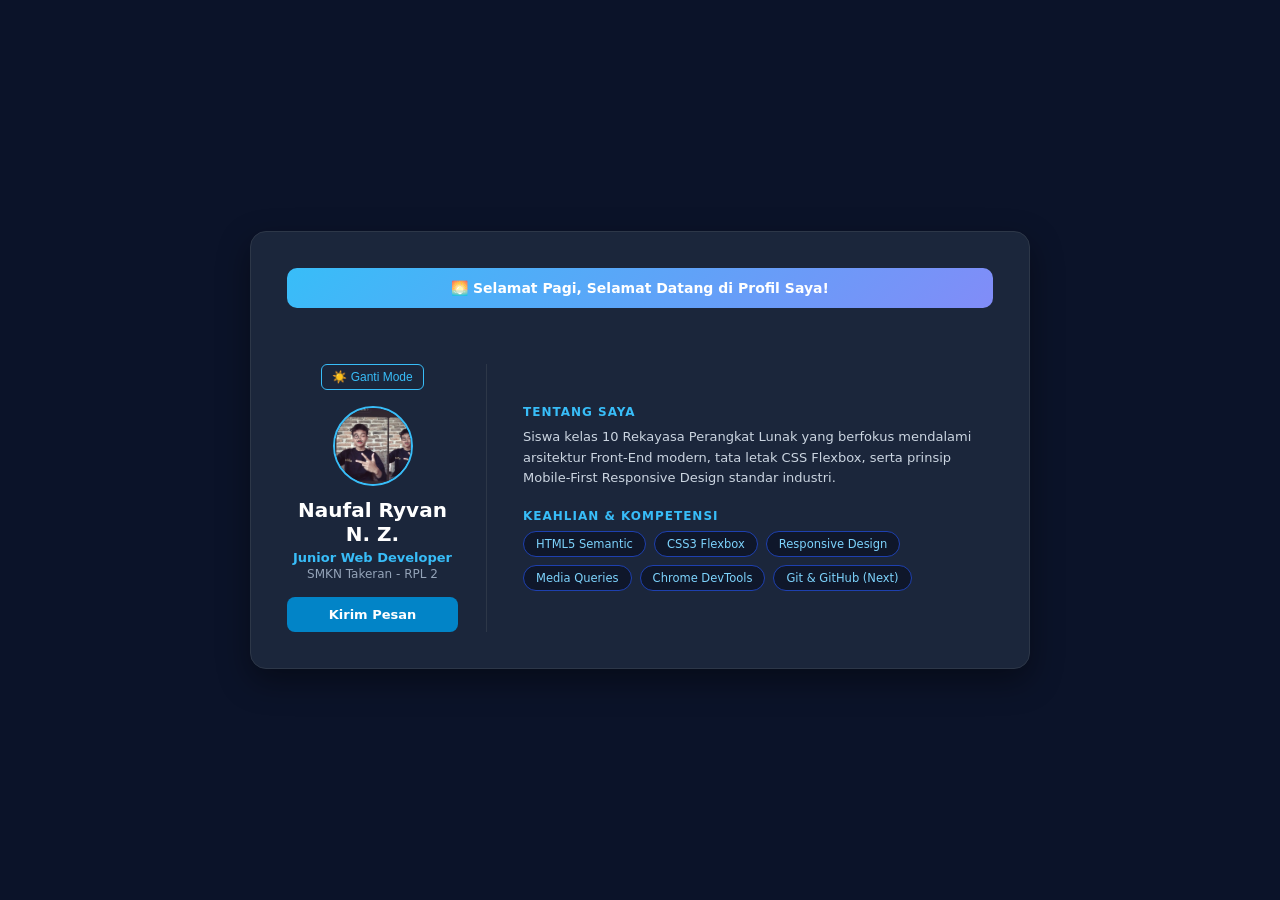
==== index.html @ 6edc7c73 "feat: menggunggah latihan3 ke github" ====
<!DOCTYPE html>
<html lang="id">
<head>
  <meta charset="UTF-8">
  <meta name="viewport" content="width=device-width, initial-scale=1.0">
  <title>Profil Digital Responsive - Naufal</title>
  <link rel="stylesheet" href="style.css">
</head>
<body>
  <main class="page-wrapper">
    <article class="profile-card">
      <div class="box-sapaan">
  <p id="sapaan" class="teks-sapaan"></p>
</div>
      <header class="card-aside">
        <button id="btnToggleTema" class="btn-tema">☀️ Ganti Mode</button>

        <div class="avatar-box">
          <img src="NAUFAL.jpg" alt="Foto Profil" class="avatar-img">
        </div>

        <h1 class="student-name">Naufal Ryvan N. Z.</h1>
        <p class="student-role">Junior Web Developer</p>
        <p class="student-school">SMKN Takeran - RPL 2</p>
        
        <a href="#" id="btnKontak" class="btn-contact">Kirim Pesan</a>
      </header>

      <section class="card-content">
        <div class="bio-section">
          <h2 class="section-heading">TENTANG SAYA</h2>
          <p class="bio-text">
            Siswa kelas 10 Rekayasa Perangkat Lunak yang berfokus mendalami arsitektur Front-End modern, tata letak CSS Flexbox, serta prinsip Mobile-First Responsive Design standar industri.
          </p>
        </div>
        
        <div class="skills-section">
          <h2 class="section-heading">KEAHLIAN & KOMPETENSI</h2>
          <div class="skill-matrix">
            <div class="skill-badge">HTML5 Semantic</div>
            <div class="skill-badge">CSS3 Flexbox</div>
            <div class="skill-badge">Responsive Design</div>
            <div class="skill-badge">Media Queries</div>
            <div class="skill-badge">Chrome DevTools</div>
            <div class="skill-badge">Git & GitHub (Next)</div>
          </div>
        </div>
      </section>
      </article>
    </article>
  </main>
  
  <div id="modalKontak" class="modal-overlay">
    <div class="modal-box">
      <h2>Kirim Pesan</h2>
      <p>Silakan hubungi saya melalui email: naufalrifan85@gmail.com</p>
      <button id="btnTutupModal" class="btn-tutup">Tutup</button>
    </div>
  </div>
  
  <script src="script.js"></script>
</body>
</html>
---- style.css ----
* {
  margin: 0;
  padding: 0;
  box-sizing: border-box;
}

body {
  font-family: 'Segoe UI', system-ui, -apple-system, sans-serif;
  background-color: #0b1329;
  color: #e2e8f0;
  min-height: 100vh;
  display: flex;
  justify-content: center;
  align-items: center;
  padding: 20px;
  transition: background-color 0.3s, color 0.3s;
}

.page-wrapper {
  width: 100%;
  max-width: 780px;
}

.profile-card {
  background-color: #1b263b;
  border: 1px solid #2d3748;
  border-radius: 16px;
  padding: 32px;
  box-shadow: 0 12px 32px rgba(0, 0, 0, 0.4);
  display: flex;
  flex-direction: column;
  gap: 24px;
  transition: background-color 0.3s, border-color 0.3s;
}

/* Sisi Kiri (Aside) */
.card-aside {
  display: flex;
  flex-direction: column;
  align-items: center;
  text-align: center;
  padding-bottom: 20px;
  border-bottom: 1px solid #2d3748;
}

/* Tombol Mode */
.btn-tema {
  background: transparent;
  border: 1px solid #38bdf8;
  color: #38bdf8;
  padding: 5px 10px;
  border-radius: 6px;
  font-size: 12px;
  cursor: pointer;
  margin-bottom: 16px;
  transition: 0.3s;
}

.btn-tema:hover {
  background: #38bdf8;
  color: #0b1329;
}

.avatar-box {
  width: 80px;
  height: 80px;
  border-radius: 50%;
  border: 2px solid #38bdf8;
  overflow: hidden; 
  margin-bottom: 12px;
  display: flex;
  justify-content: center;
  align-items: center;
  background-color: #0f172a;
}

.avatar-img {
  width: 100%;
  height: 100%;
  object-fit: cover;
}

.student-name {
  font-size: 20px;
  color: #ffffff;
  font-weight: 700;
}

.student-role {
  color: #38bdf8;
  font-size: 13px;
  font-weight: 600;
  margin-top: 4px;
}

.student-school {
  color: #94a3b8;
  font-size: 12px;
  margin-top: 2px;
}

.btn-contact {
  margin-top: 16px;
  display: inline-block;
  width: 100%;
  text-align: center;
  background-color: #0284c7;
  color: #ffffff;
  text-decoration: none;
  padding: 10px 16px;
  border-radius: 8px;
  font-weight: 600;
  font-size: 13px;
  transition: all 0.2s ease;
}

.btn-contact:hover {
  background-color: #0369a1;
}

.card-content {
  display: flex;
  flex-direction: column;
  gap: 20px;
}

.section-heading {
  font-size: 12px;
  color: #38bdf8;
  text-transform: uppercase;
  letter-spacing: 1px;
  margin-bottom: 8px;
  font-weight: 700;
}

.bio-text {
  font-size: 13px;
  line-height: 1.6;
  color: #cbd5e1;
}

.skill-matrix {
  display: flex;
  flex-wrap: wrap;
  gap: 8px;
}

.skill-badge {
  background-color: #0f172a;
  border: 1px solid #1e40af;
  color: #7dd3fc;
  padding: 5px 12px;
  border-radius: 16px;
  font-size: 11.5px;
  font-weight: 500;
}

body.light-mode {
  background-color: #f1f5f9;
  color: #0f172a;
}

body.light-mode .profile-card {
  background-color: #ffffff;
  border-color: #cbd5e1;
  box-shadow: 0 10px 25px rgba(0, 0, 0, 0.08);
}

body.light-mode .student-name {
  color: #0f172a;
}

body.light-mode .card-aside {
  border-color: #e2e8f0;
}

body.light-mode .bio-text {
  color: #334155;
}

.modal-overlay {
  position: fixed;
  top: 0; left: 0; width: 100%; height: 100%;
  background-color: rgba(0, 0, 0, 0.7);
  display: none;
  justify-content: center;
  align-items: center;
  z-index: 1000;
}

.modal-overlay.show {
  display: flex;
}

.modal-box {
  background: #1e293b;
  color: #ffffff;
  padding: 24px;
  border-radius: 12px;
  text-align: center;
  width: 90%;
  max-width: 360px;
}

.btn-tutup {
  margin-top: 16px;
  background: #ef4444;
  color: white;
  border: none;
  padding: 8px 16px;
  border-radius: 6px;
  cursor: pointer;
}

.modal-overlay {
  display: none;
  position: fixed;
  top: 0;
  left: 0;
  width: 100%;
  height: 100%;
  background: rgba(0, 0, 0, 0.6);
  backdrop-filter: blur(4px);
  z-index: 9999;
  justify-content: center;
  align-items: center;
}

.modal-overlay.active {
  display: flex;
}

.modal-box {
  background: #1e293b;
  color: #ffffff;
  padding: 24px;
  border-radius: 12px;
  max-width: 400px;
  width: 90%;
  box-shadow: 0 10px 25px rgba(0, 0, 0, 0.5);
  border: 1px solid #334155;
}

.btn-tutup {
  margin-top: 16px;
  padding: 8px 16px;
  background-color: #ef4444;
  color: white;
  border: none;
  border-radius: 6px;
  cursor: pointer;
}

.btn-tutup:hover {
  background-color: #dc2626;
}

@media screen and (min-width: 680px) {
  .profile-card {
    flex-direction: row;
    align-items: center;
    padding: 36px;
    gap: 36px;
  }
  
  .card-aside {
    width: 200px;
    flex-shrink: 0;
    padding-bottom: 0;
    padding-right: 28px;
    border-bottom: none;
    border-right: 1px solid #2d3748;
    justify-content: center;
  }

  .card-content {
    flex: 1;
    justify-content: center;
  }
}

.box-sapaan {
  background: linear-gradient(135deg, #38bdf8, #818cf8);
  padding: 12px 20px;
  border-radius: 10px;
  margin-bottom: 20px;
  text-align: center;
}

.teks-sapaan {
  color: #ffffff;
  font-weight: 600;
  font-size: 14px;
  margin: 0;
}

.profile-card {
  flex-wrap: wrap;
}

.box-sapaan {
  width: 100%;
}
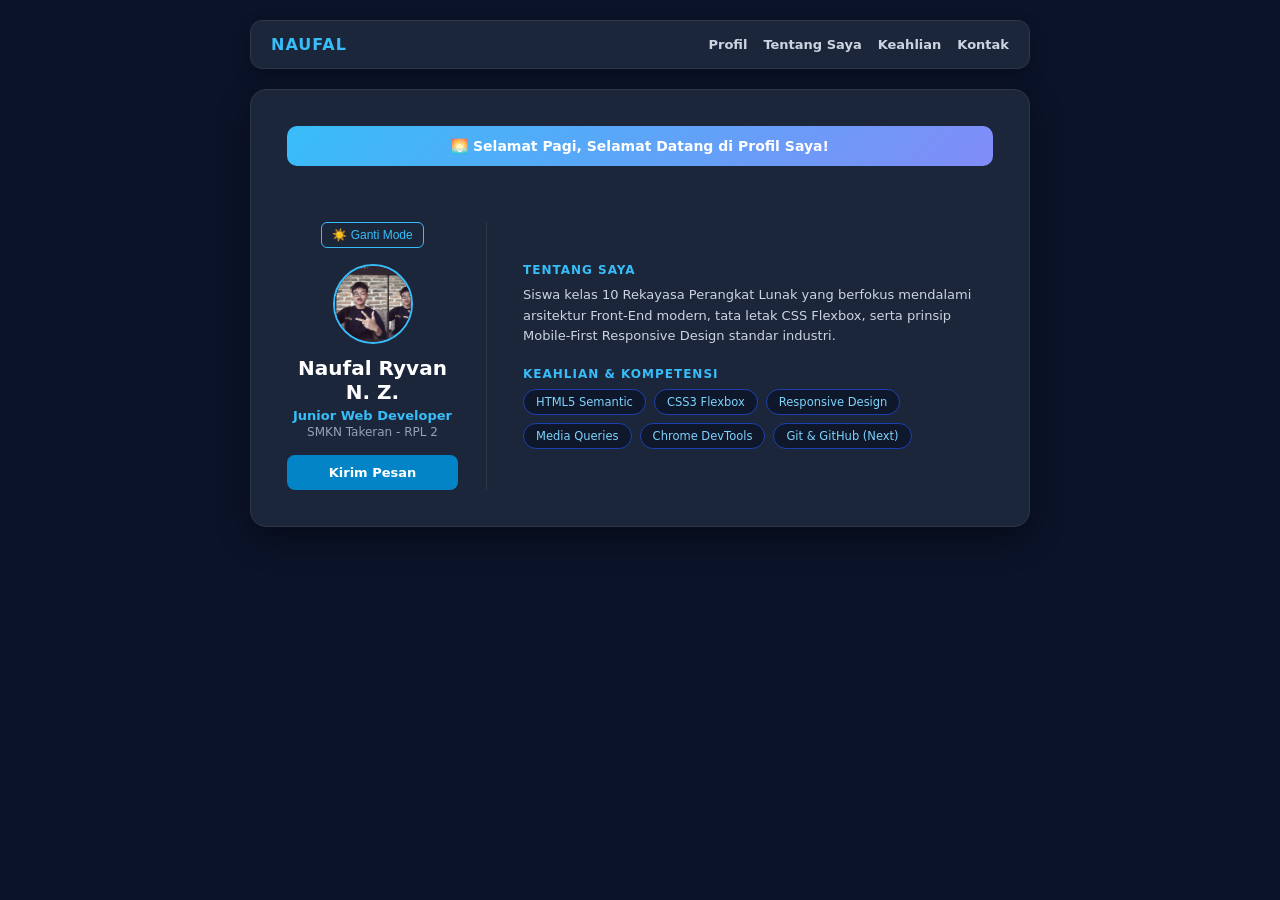
==== commit 4ed9489c: "feat: menambahkan navigasi" ====
--- a/index.html
+++ b/index.html
@@ -1,4 +1,4 @@
-<!DOCTYPE html>
+ <!DOCTYPE html>
 <html lang="id">
 <head>
   <meta charset="UTF-8">
@@ -8,7 +8,17 @@
 </head>
 <body>
   <main class="page-wrapper">
-    <article class="profile-card">
+    <nav class="main-nav" aria-label="Navigasi utama">
+      <a class="nav-brand" href="#profil">NAUFAL</a>
+      <div class="nav-links">
+        <a href="#profil">Profil</a>
+        <a href="#tentang">Tentang Saya</a>
+        <a href="#keahlian">Keahlian</a>
+        <a href="#kontak">Kontak</a>
+      </div>
+    </nav>
+
+    <article class="profile-card" id="profil">
       <div class="box-sapaan">
   <p id="sapaan" class="teks-sapaan"></p>
 </div>
@@ -23,18 +33,20 @@
         <p class="student-role">Junior Web Developer</p>
         <p class="student-school">SMKN Takeran - RPL 2</p>
         
-        <a href="#" id="btnKontak" class="btn-contact">Kirim Pesan</a>
+        <div id="kontak" class="contact-wrap">
+          <a href="#" id="btnKontak" class="btn-contact">Kirim Pesan</a>
+        </div>
       </header>
 
       <section class="card-content">
-        <div class="bio-section">
+        <div class="bio-section" id="tentang">
           <h2 class="section-heading">TENTANG SAYA</h2>
           <p class="bio-text">
             Siswa kelas 10 Rekayasa Perangkat Lunak yang berfokus mendalami arsitektur Front-End modern, tata letak CSS Flexbox, serta prinsip Mobile-First Responsive Design standar industri.
           </p>
         </div>
         
-        <div class="skills-section">
+        <div class="skills-section" id="keahlian">
           <h2 class="section-heading">KEAHLIAN & KOMPETENSI</h2>
           <div class="skill-matrix">
             <div class="skill-badge">HTML5 Semantic</div>
--- a/style.css
+++ b/style.css
@@ -11,7 +11,7 @@
   min-height: 100vh;
   display: flex;
   justify-content: center;
-  align-items: center;
+  align-items: flex-start;
   padding: 20px;
   transition: background-color 0.3s, color 0.3s;
 }
@@ -19,6 +19,52 @@
 .page-wrapper {
   width: 100%;
   max-width: 780px;
+}
+
+.main-nav {
+  display: flex;
+  align-items: center;
+  justify-content: space-between;
+  gap: 16px;
+  margin-bottom: 20px;
+  padding: 14px 20px;
+  background-color: #1b263b;
+  border: 1px solid #2d3748;
+  border-radius: 12px;
+  box-shadow: 0 8px 20px rgba(0, 0, 0, 0.2);
+}
+
+.nav-brand {
+  color: #38bdf8;
+  font-weight: 700;
+  letter-spacing: 1px;
+  text-decoration: none;
+}
+
+.nav-links {
+  display: flex;
+  flex-wrap: wrap;
+  justify-content: flex-end;
+  gap: 8px 16px;
+}
+
+.nav-links a {
+  color: #cbd5e1;
+  font-size: 13px;
+  font-weight: 600;
+  text-decoration: none;
+  transition: color 0.2s ease;
+}
+
+.nav-links a:hover,
+.nav-links a:focus-visible {
+  color: #38bdf8;
+}
+
+.main-nav a:focus-visible {
+  outline: 2px solid #38bdf8;
+  outline-offset: 4px;
+  border-radius: 2px;
 }
 
 .profile-card {
@@ -112,6 +158,10 @@
   font-weight: 600;
   font-size: 13px;
   transition: all 0.2s ease;
+}
+
+.contact-wrap {
+  width: 100%;
 }
 
 .btn-contact:hover {
@@ -174,6 +224,21 @@
   border-color: #e2e8f0;
 }
 
+body.light-mode .main-nav {
+  background-color: #ffffff;
+  border-color: #cbd5e1;
+  box-shadow: 0 8px 20px rgba(15, 23, 42, 0.08);
+}
+
+body.light-mode .nav-links a {
+  color: #334155;
+}
+
+body.light-mode .nav-links a:hover,
+body.light-mode .nav-links a:focus-visible {
+  color: #0284c7;
+}
+
 body.light-mode .bio-text {
   color: #334155;
 }
@@ -262,7 +327,7 @@
     padding: 36px;
     gap: 36px;
   }
-  
+
   .card-aside {
     width: 200px;
     flex-shrink: 0;
@@ -279,6 +344,18 @@
   }
 }
 
+@media screen and (max-width: 480px) {
+  .main-nav {
+    align-items: flex-start;
+    flex-direction: column;
+    padding: 14px 16px;
+  }
+
+  .nav-links {
+    justify-content: flex-start;
+  }
+}
+
 .box-sapaan {
   background: linear-gradient(135deg, #38bdf8, #818cf8);
   padding: 12px 20px;
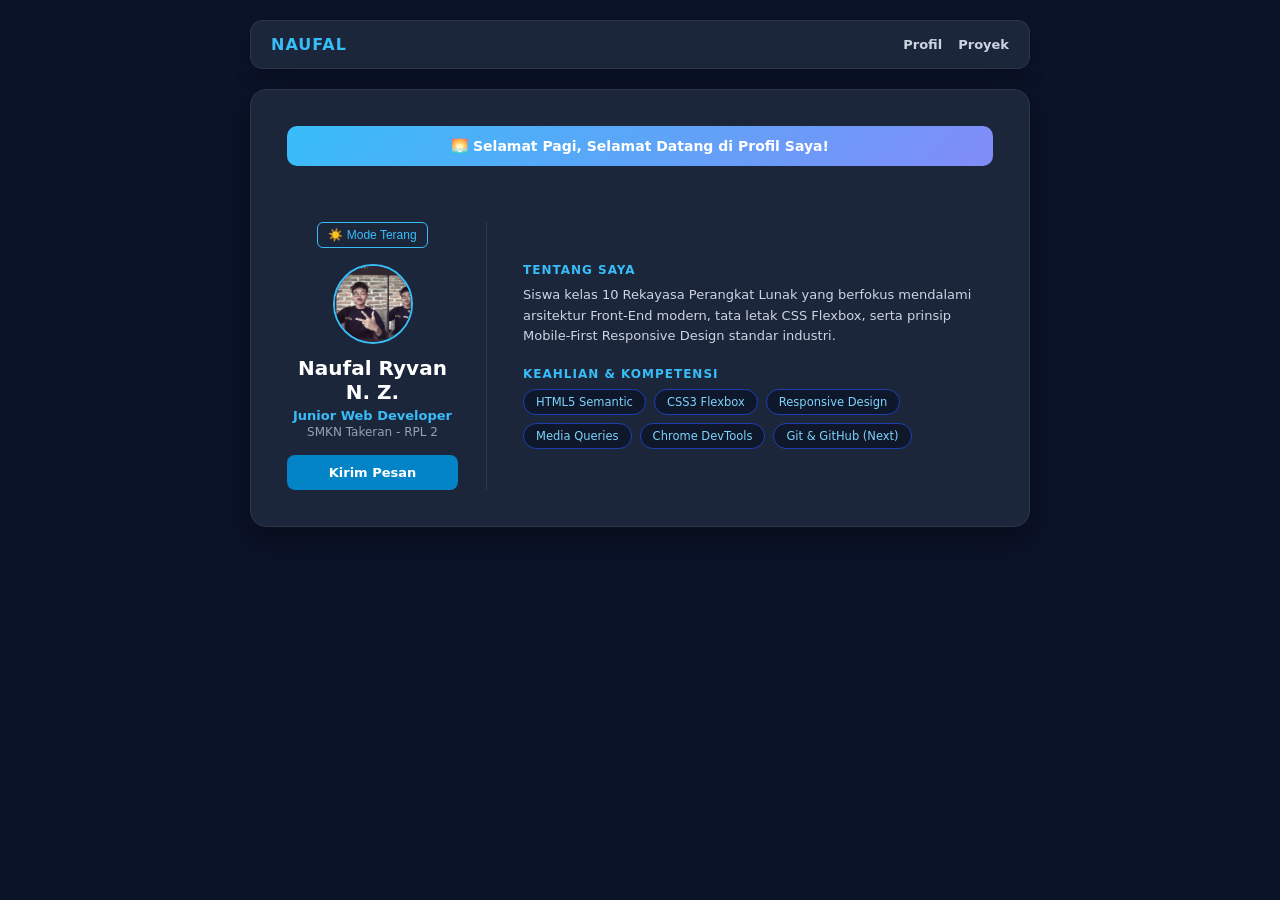
==== commit 13580cbc: "feat: mode gelap & terang" ====
--- a/index.html
+++ b/index.html
@@ -12,9 +12,7 @@
       <a class="nav-brand" href="#profil">NAUFAL</a>
       <div class="nav-links">
         <a href="#profil">Profil</a>
-        <a href="#tentang">Tentang Saya</a>
-        <a href="#keahlian">Keahlian</a>
-        <a href="#kontak">Kontak</a>
+        <a href="proyek.html">Proyek</a>
       </div>
     </nav>
 
@@ -45,7 +43,7 @@
             Siswa kelas 10 Rekayasa Perangkat Lunak yang berfokus mendalami arsitektur Front-End modern, tata letak CSS Flexbox, serta prinsip Mobile-First Responsive Design standar industri.
           </p>
         </div>
-        
+
         <div class="skills-section" id="keahlian">
           <h2 class="section-heading">KEAHLIAN & KOMPETENSI</h2>
           <div class="skill-matrix">
--- a/style.css
+++ b/style.css
@@ -184,9 +184,33 @@
 }
 
 .bio-text {
+  color: #cbd5e1;
   font-size: 13px;
   line-height: 1.6;
+}
+
+.project-list {
+  display: grid;
+  gap: 12px;
+}
+
+.project-card {
+  padding: 14px;
+  background-color: #0f172a;
+  border: 1px solid #2d3748;
+  border-radius: 10px;
+}
+
+.project-card h2 {
+  margin-bottom: 6px;
+  color: #e2e8f0;
+  font-size: 16px;
+}
+
+.project-card p {
   color: #cbd5e1;
+  font-size: 13px;
+  line-height: 1.6;
 }
 
 .skill-matrix {
@@ -205,6 +229,19 @@
   font-weight: 500;
 }
 
+.project-page {
+  display: block;
+}
+
+.project-page .section-heading {
+  margin-bottom: 16px;
+}
+
+.project-theme-toggle {
+  display: block;
+  margin: 0 0 16px auto;
+}
+
 body.light-mode {
   background-color: #f1f5f9;
   color: #0f172a;
@@ -239,8 +276,33 @@
   color: #0284c7;
 }
 
+body.light-mode .project-card {
+  background-color: #f8fafc;
+  border-color: #cbd5e1;
+}
+
+body.light-mode .project-card h2 {
+  color: #0f172a;
+}
+
+body.light-mode .project-card p {
+  color: #334155;
+}
+
 body.light-mode .bio-text {
   color: #334155;
+}
+
+body.light-mode .skill-badge {
+  background-color: #ffffff;
+  border-color: #cbd5e1;
+  color: #0369a1;
+}
+
+body.light-mode .modal-box {
+  background: rgba(255, 255, 255, 0.9);
+  color: #0f172a;
+  border-color: #cbd5e1;
 }
 
 .modal-overlay {
@@ -258,7 +320,7 @@
 }
 
 .modal-box {
-  background: #1e293b;
+  background: rgba(0, 0, 0, 0.72);
   color: #ffffff;
   padding: 24px;
   border-radius: 12px;
@@ -296,7 +358,7 @@
 }
 
 .modal-box {
-  background: #1e293b;
+  background: rgba(0, 0, 0, 0.72);
   color: #ffffff;
   padding: 24px;
   border-radius: 12px;
